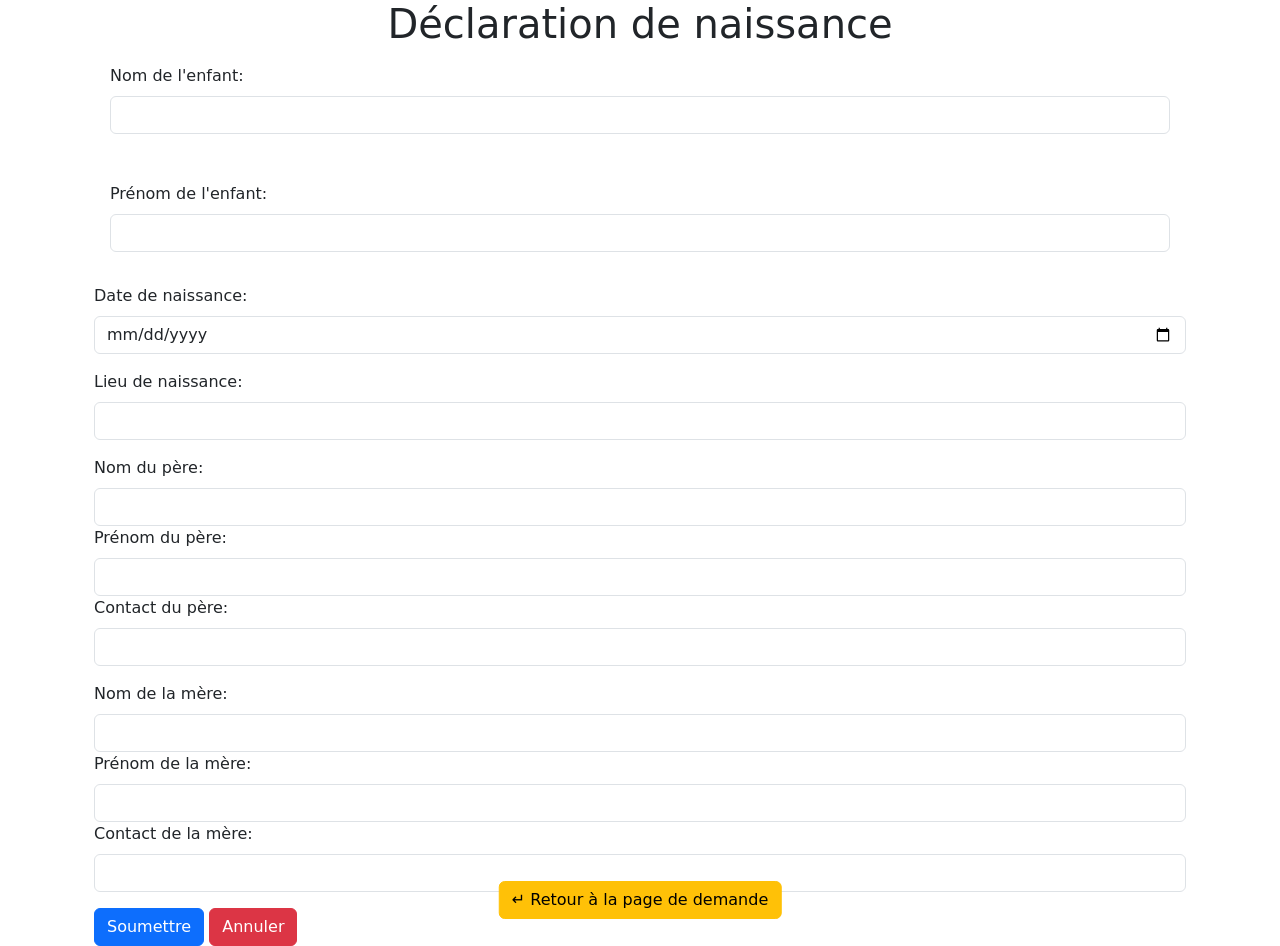
==== DeclaNaissance/declaration.html @ 67346fcd "Premier enregistrement" ====
<!DOCTYPE html>
<html lang="en">

<head>
    <meta charset="UTF-8">
    <meta name="viewport" content="width=device-width, initial-scale=1.0">
    <title>declaration de naissance</title>
    <link rel="shortcut icon" href="" type="image/x-icon" />
    <link rel="shortcut icon" href="img/mairie.png" type="image/x-icon">
    <link rel="stylesheet" href="styles/bootstrap.min.css" />
    <link href="https://cdn.jsdelivr.net/npm/bootstrap@5.3.8/dist/css/bootstrap.min.css" rel="stylesheet"
        integrity="sha384-sRIl4kxILFvY47J16cr9ZwB07vP4J8+LH7qKQnuqkuIAvNWLzeN8tE5YBujZqJLB" crossorigin="anonymous" />
    <link rel="stylesheet" href="styles/styles.css" />
</head>

<body class="body container">

    <h1 class="text-center container">Déclaration de naissance</h1>
    <div class="container">
        <form action="" method="post">
            <div class="mb-3 p-3">
                <label for="nom" class="form-label">Nom de l'enfant:</label>
                <input type="text" class="form-control" id="nom" name="nom" required>
            </div>
            <div class="mb-3 p-3">
                <label for="prenom" class="form-label">Prénom de l'enfant:</label>
                <input type="text" class="form-control" id="prenom" name="prenom" required>
            </div>
            <div class="mb-3">
                <label for="date_naissance" class="form-label">Date de naissance:</label>
                <input type="date" class="form-control" id="date_naissance" name="date_naissance" required>
            </div>
            <div class="mb-3">
                <label for="lieu_naissance" class="form-label">Lieu de naissance:</label>
                <input type="text" class="form-control" id="lieu_naissance" name="lieu_naissance" required>
            </div>

            <div class="mb-3">
                <label for="nom_pere" class="form-label">Nom du père:</label>
                <input type="text" class="form-control" id="nom_pere" name="nom_pere" required>
                <label for="prenom_pere" class="form-label">Prénom du père:</label>
                <input type="text" class="form-control" id="prenom_pere" name="prenom_pere" required>
                <label for="contact_pere" class="form-label">Contact du père:</label>
                <input type="tel" class="form-control" id="contact_pere" name="contact_pere" required>
            </div>

            <div class="mb-3">
                <label for="nom_mere" class="form-label">Nom de la mère:</label>
                <input type="text" class="form-control" id="nom_mere" name="nom_mere" required>
                <label for="prenom_mere" class="form-label">Prénom de la mère:</label>
                <input type="text" class="form-control" id="prenom_mere" name="prenom_mere" required>
                <label for="contact_mere" class="form-label">Contact de la mère:</label>
                <input type="tel" class="form-control" id="contact_mere" name="contact_mere" required>
            </div>
            <div>

                <button type="submit" class="btn btn-primary justify-content-center">Soumettre</button>
                <button type="reset" class="btn btn-danger justify-content-center">Annuler</button>

            </div>
        </form>

        <div class="container">
            <a href="index.html" class="btn btn-warning position-absolute top-100 start-50 translate-middle">&#8629; Retour à la page de demande</a>
        </div>

</body>

</html>
---- DeclaNaissance/styles/styles.css ----
@media screen and(max-width: 768px) {
    body {
        width: 50%;
        padding: 0;
    }
    .header {
        flex-direction: column;
        align-items: center;
    }
    .nav ul {
        flex-direction: column;
        align-items: center;
    }
    .nav ul li {
        margin: 5px 0;
    }
    .footer div {
        font-size: 12px;
        padding: 10px;
    }
}



body {
    margin: 0;
    padding: 0 auto;
    width: 80%;
    height: 100vh;
    gap: 40px;
    font-family: system-ui, -apple-system, BlinkMacSystemFont, 'Segoe UI', Roboto, Oxygen, Ubuntu, Cantarell, 'Open Sans', 'Helvetica Neue', sans-serif;
}
.container {
    margin: 0 auto;
}

.header {
    display: flex;
    align-items: center;
    justify-content: space-between;
}

.nav {
    border-radius: 5px;
    margin-left: 5px;
}


.nav ul {
    list-style: none;
    display: flex;
}

.nav ul li {
    float: left;
    border-radius: 18px;
    font-weight: bold;
    margin: 3px;
    padding-right: 10px;
}

.nav ul li :hover {
    color: #067878;
    transform: scale(1.1);
    transition: background 0.8s, color 0.9s, all 4s;
    text-transform: uppercase;
    border-radius: 25px;
}

.link {
    text-decoration: none;
}

.logo {
  
    text-decoration: none;
    box-shadow: #5d0202 3px 3px 4px;
    border-radius: 30px;

}

.header h1 {
    font-size: 16px;
    margin-top: 2px;
    margin-left: 0;
    margin-right: 30px;

}


.logo :hover {
    color: #f8f9f9;
    transform: scale(1.2);
    transition: background 0.8s, color 0.9s, all 4s;
}


 .section .titre{
  
    cursor: pointer;
    color: #e08f31;
    padding: 0 auto;
}


.titre {
    cursor: pointer;
}
 
.titre:hover {
    color: #f0f4f2;
    transition: color 0.9s, all 4s;
    transform: scale(1.2);
}

.center {
    text-align: center;
}

.article {
    display: inline;
    text-align: center;
    float: left;
    margin: 35px;
}


.description img {
    height: 100px;
    margin-bottom: 50px;
    border: #f1f0ee 5px solid;
    border-radius: 60px;
}

.description .button {
    background-color: #640f02;
    border-radius: 20px;
    border: #217b03 4px solid;
    height: 20px;
    color: #f4eef1;
    font-size: 12px;
    font-weight: bolder;
    display: flex;
    padding: 15px;
    align-items: center;
    margin-left: 20px;
    cursor: pointer;
}

.description .image {
    text-decoration: none;

}

.image :hover {
    transition: background-color 0.6s, color 0.8s, all 5s;
    transform: scale(1.1);
}


.footer div {
    text-align: center;
    font-weight: bold;
    font-size: 15px;
    padding: 10px;
    font-style: italic;
}

.signature {
    text-align: center;
    font-weight: bold;
    font-size: 14px;
    padding: 5px;
    font-style: italic;
}

.lien ul {
    list-style: none;
}

.lien ul li {
    display: inline;
    margin: 10px;
    padding: 10px;
    color: #165700;
    font-size: 20px;
    font-weight: bold;
}

.fin {
    text-decoration: none;
}
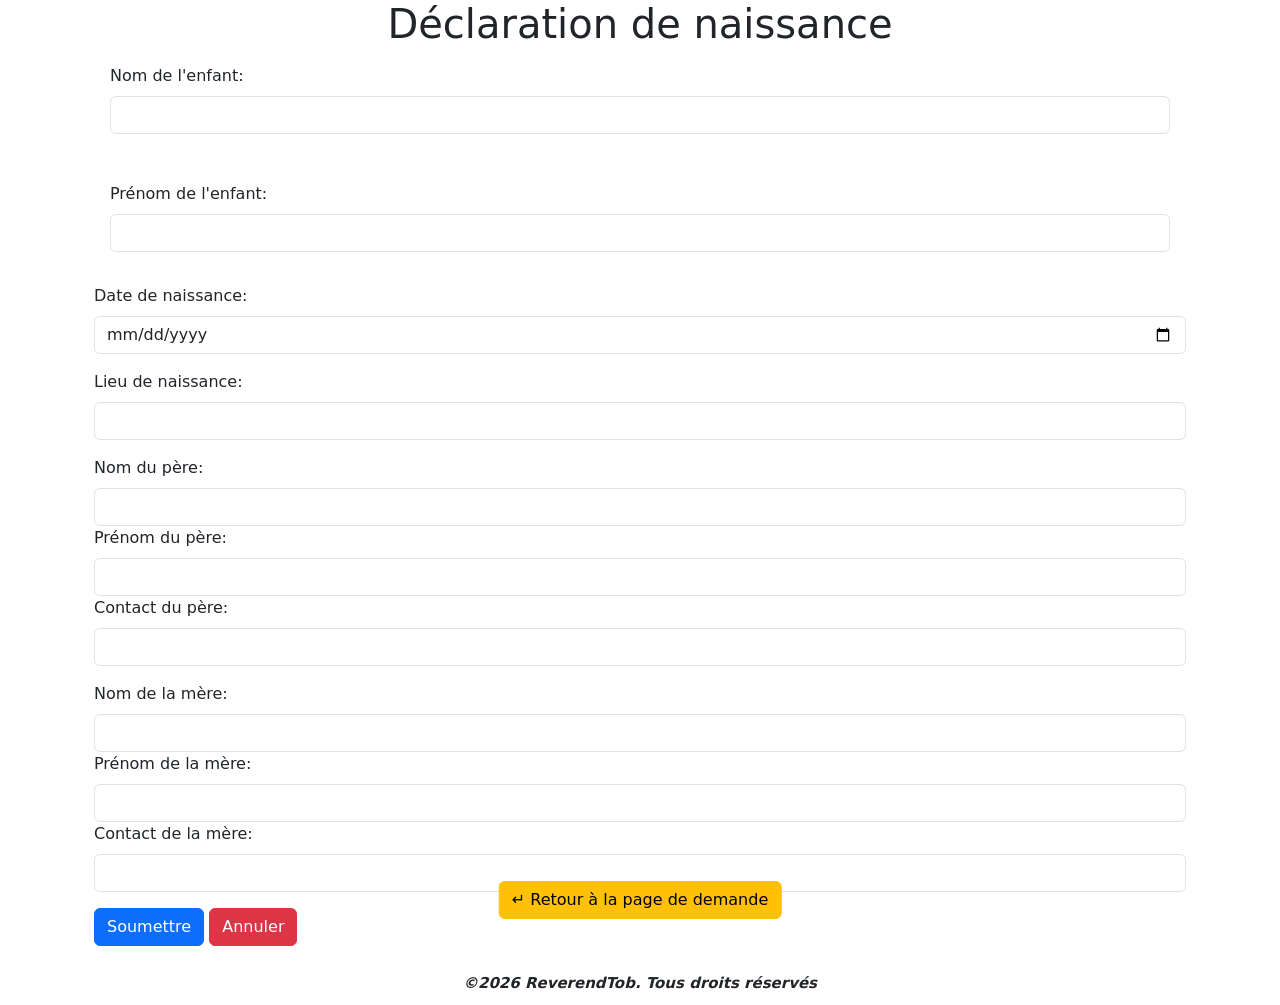
==== commit e8336f4d: "Nouvelles header" ====
--- a/DeclaNaissance/declaration.html
+++ b/DeclaNaissance/declaration.html
@@ -64,6 +64,13 @@
             <a href="index.html" class="btn btn-warning position-absolute top-100 start-50 translate-middle">&#8629; Retour à la page de demande</a>
         </div>
 
+        
+        <footer class="footer container">
+
+            <div class="signature text-center m-3"> &copy;2026 ReverendTob. Tous droits réservés</div>
+
+        </footer>
+
 </body>
 
 </html>
